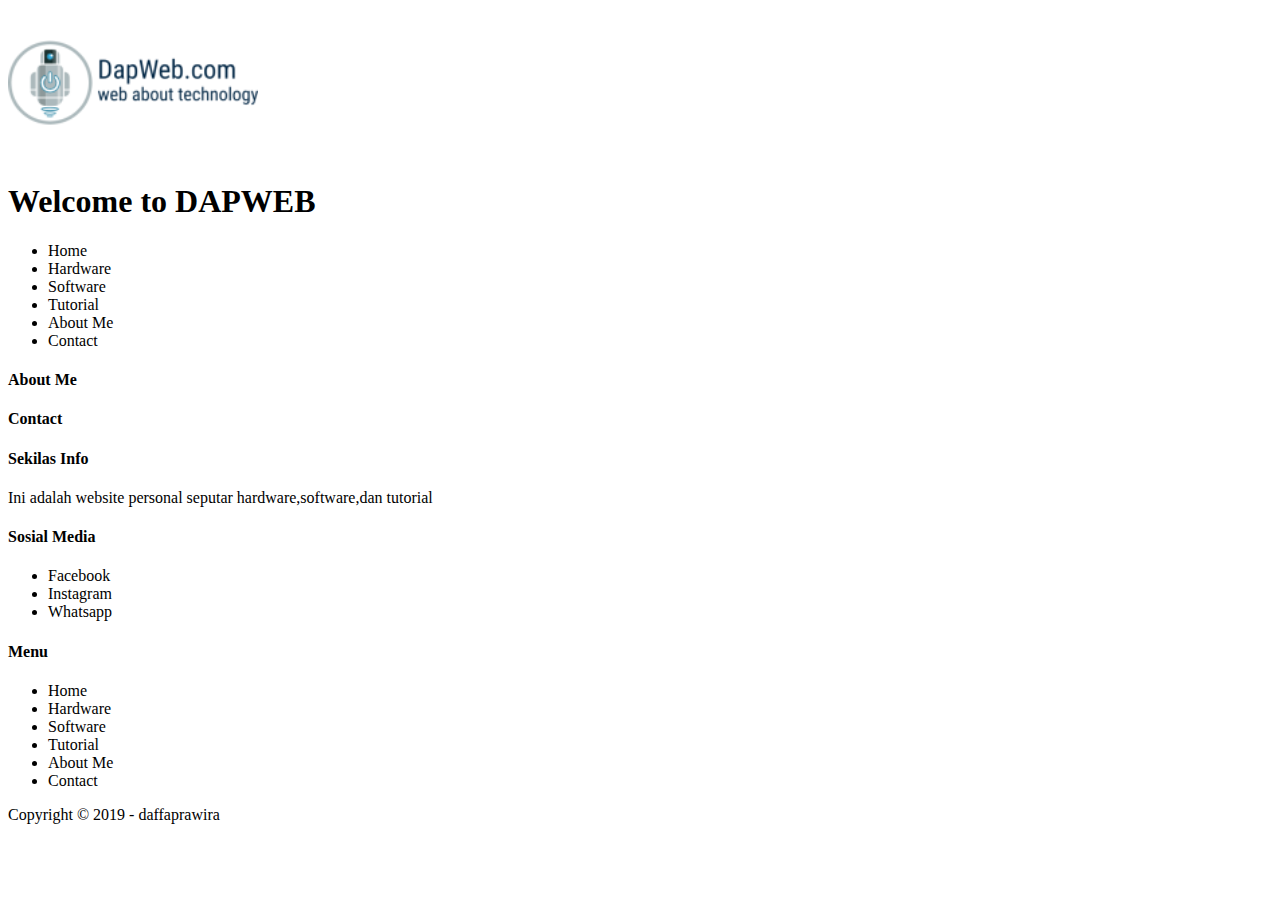
==== index.html @ 00dceb8e "Add files via upload" ====
<!DOCTYPE html>
<html>
    <head>
        <title>DAPWEB-Home</title>
        <meta type="description" content="selamat datang di halaman beranda kami">
    </head>
    <body>
        <!--Image Logo-->
        <a href="index.html">
        <img src="images/DW.png" width="250" height="150">
        </a>
        <!--End Logo-->

        <!--Start SpotLight-->  
        <h1>Welcome to DAPWEB</h1>
        <!--End SpotLight--> 

        <!--Start Menu-->
        <ul>
            <li><a href="home.html" title="Home"></a>Home</li>
            <li><a href="hardware.html" title="Hardware"></a>Hardware</li>
            <li><a href="software.html" title="Software"></a>Software</li>
            <li><a href="tutorial.html" title="Tutorial"></a>Tutorial</li>
            <li><a href="profil.html" title="About Me"></a>About Me</li>
            <li><a href="contact.html" title="Contact"></a>Contact</li>
        </ul>
        <!--End Menu-->

        <!--Start Content-->
        <!--About Me-->
        <h4>About Me</h4>
        <!--Contact-->
        <h4>Contact</h4>
        <!--End Content-->

        <!--Start Footer-->
            <h4>Sekilas Info</h4>
            <p>Ini adalah website personal seputar hardware,software,dan tutorial</p>

            <h4>Sosial Media</h4>
            <ul>
                <li>
                    Facebook
                </li>
                <li>
                    Instagram
                </li>
                <li>
                    Whatsapp
                </li>
            </ul>

            <h4>Menu</h4>
            <ul>
                    <li><a href="home.html" title="Home"></a>Home</li>
                    <li><a href="hardware.html" title="Hardware"></a>Hardware</li>
                    <li><a href="software.html" title="Software"></a>Software</li>
                    <li><a href="tutorial.html" title="Tutorial"></a>Tutorial</li>
                    <li><a href="profil.html" title="About Me"></a>About Me</li>
                    <li><a href="contact.html" title="Contact"></a>Contact</li>
                </ul>
                
            <p>Copyright &copy; 2019 - daffaprawira</p>
        <!--End Footer-->
    </body>
</html>
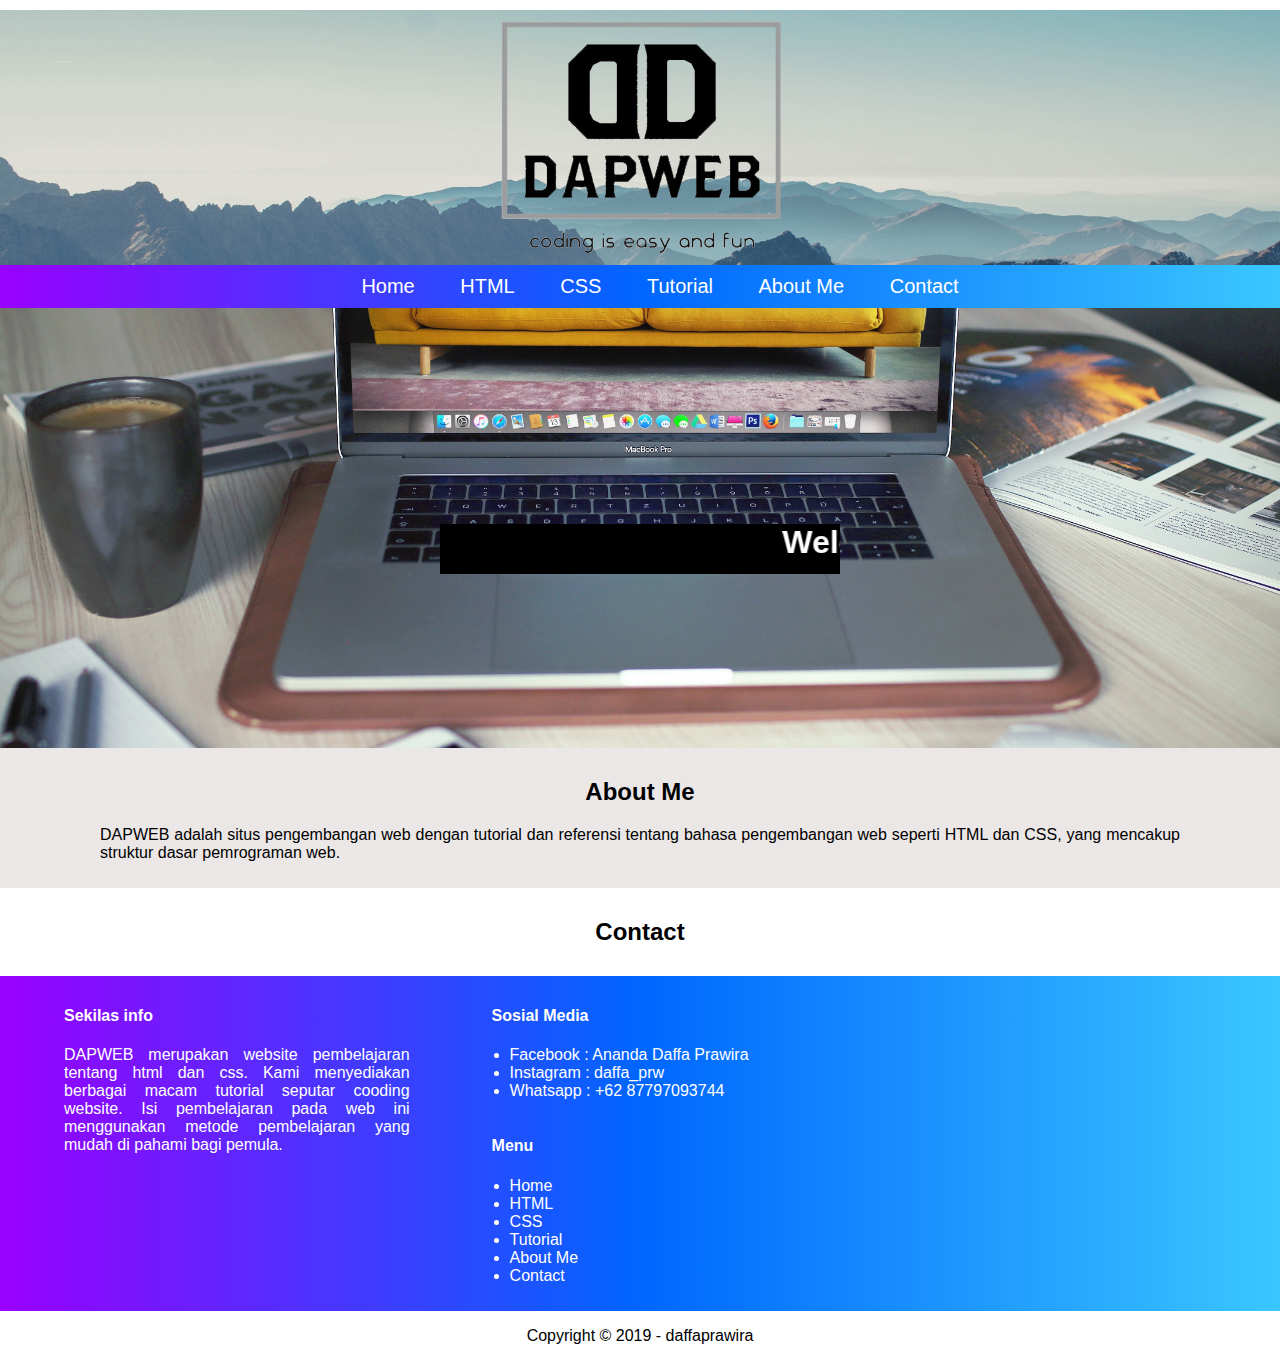
==== commit 46b64ffc: "Add files via upload" ====
--- a/index.html
+++ b/index.html
@@ -2,65 +2,122 @@
 <html>
     <head>
         <title>DAPWEB-Home</title>
-        <meta type="description" content="selamat datang di halaman beranda kami">
+        <meta type="description" content="ini adalah website pembelajaran html dan css sederhana">
+        <link rel="stylesheet" href="css/style.css">
     </head>
     <body>
-        <!--Image Logo-->
-        <a href="index.html">
-        <img src="images/DW.png" width="250" height="150">
-        </a>
-        <!--End Logo-->
+        <!--Start Container-->
+        <div class="container">
+            <!--Start Header-->
+            <div class="header">
 
-        <!--Start SpotLight-->  
-        <h1>Welcome to DAPWEB</h1>
-        <!--End SpotLight--> 
+                <!--Image Logo-->
+                <a href="index.html">
+                    <img src="images/Logo3.png">
+                </a>
+                <!--End Logo-->
 
-        <!--Start Menu-->
-        <ul>
-            <li><a href="home.html" title="Home"></a>Home</li>
-            <li><a href="hardware.html" title="Hardware"></a>Hardware</li>
-            <li><a href="software.html" title="Software"></a>Software</li>
-            <li><a href="tutorial.html" title="Tutorial"></a>Tutorial</li>
-            <li><a href="profil.html" title="About Me"></a>About Me</li>
-            <li><a href="contact.html" title="Contact"></a>Contact</li>
-        </ul>
-        <!--End Menu-->
+                    <!--Start Menu-->
+                    <div class="menu"> 
+                        <ul>
+                            <li><a href="index.html" title="Home">Home</a></li>
+                            <li><a href="html.html" title="HTML">HTML</a></li>
+                            <li><a href="css.html" title="CSS">CSS</a></li>
+                            <li><a href="tutorial.html" title="Tutorial">Tutorial</a></li>
+                            <li><a href="aboutme.html" title="About Me">About Me</a></li>
+                            <li><a href="contact.html" title="Contact">Contact</a></li>
+                        </ul>
+                    </div> 
+                    <!--End Menu-->
+        
+                    <!--Start SpotLight-->
+                    <div class="spotlight">
+                        <h1><marquee width="100%" direction="left" height=" 450px">Welcome to DAPWEB</marquee></h1>
+                    </div>   
+                        <!--End SpotLight-->    
+            </div>
+            <!--End Header-->
 
-        <!--Start Content-->
-        <!--About Me-->
-        <h4>About Me</h4>
-        <!--Contact-->
-        <h4>Contact</h4>
-        <!--End Content-->
+            <!--Start Content-->
+            <div class="content">
+            
+            <!--Start HTML-->
+            <div class="box-1">
+            <h2>About Me</h2>
+            <p>DAPWEB adalah situs pengembangan web dengan tutorial dan referensi tentang bahasa pengembangan web seperti HTML dan CSS,
+                 yang mencakup struktur dasar pemrograman web.
+            </p>
+            </div>
+            <!--End HTML-->
 
-        <!--Start Footer-->
-            <h4>Sekilas Info</h4>
-            <p>Ini adalah website personal seputar hardware,software,dan tutorial</p>
+            <!--Start HTML1-->
+            <div class="box-2">
+            <h2>Contact</h2>
+            <p></p>
+            </div>
+            <!--End HTML1-->
+            
+            </div>
+            <!--End Content-->
 
-            <h4>Sosial Media</h4>
-            <ul>
-                <li>
-                    Facebook
-                </li>
-                <li>
-                    Instagram
-                </li>
-                <li>
-                    Whatsapp
-                </li>
-            </ul>
+            <!--Start Footer-->
+            <div class="footer">
+                <!--Start Container-Box-->
+                <div class="container-box">
 
-            <h4>Menu</h4>
-            <ul>
-                    <li><a href="home.html" title="Home"></a>Home</li>
-                    <li><a href="hardware.html" title="Hardware"></a>Hardware</li>
-                    <li><a href="software.html" title="Software"></a>Software</li>
-                    <li><a href="tutorial.html" title="Tutorial"></a>Tutorial</li>
-                    <li><a href="profil.html" title="About Me"></a>About Me</li>
-                    <li><a href="contact.html" title="Contact"></a>Contact</li>
-                </ul>
-                
-            <p>Copyright &copy; 2019 - daffaprawira</p>
-        <!--End Footer-->
+                    <!--Col-1-->    
+                    <div class="col-1">
+                    <h4>Sekilas info</h4>
+                    <p>DAPWEB merupakan website pembelajaran tentang html dan css. 
+                        Kami menyediakan berbagai macam tutorial seputar cooding website. 
+                        Isi pembelajaran pada web ini menggunakan metode pembelajaran yang mudah di pahami bagi pemula.
+                    </p>
+                    </div>
+                    <!--End Col-1-->
+
+                    <!--Col-2-->
+                    <div class="col-2">
+                    <h4>Sosial Media</h4>
+                    <ul>
+                        <li>
+                            Facebook : Ananda Daffa Prawira
+                        </li>
+                        <li>
+                            Instagram : daffa_prw
+                        </li>
+                        <li>
+                            Whatsapp : +62 87797093744
+                        </li>
+                    </ul>
+                    </div>
+                    <!--End Col-2-->
+
+                    <!--Col-3-->
+                    <div class="col-3" >
+                        <h4>Menu</h4>
+                        <ul>
+                            <li><a href="index.html" title="Home">Home</a></li>
+                            <li><a href="html.html" title="HTML">HTML</a></li>
+                            <li><a href="css.html" title="CSS">CSS</a></li>
+                            <li><a href="tutorial.html" title="Tutorial">Tutorial</a></li>
+                            <li><a href="aboutme.html" title="About Me">About Me</a></li>
+                            <li><a href="contact.html" title="Contact">Contact</a></li>
+                        </ul>
+                    </div>
+                    <!--End Col-3-->
+
+                    </div>
+                    <!--End Container-Box-->
+
+                </div>
+                <!--End Footer-->
+
+                    <!--Start Copyright-->
+                    <div class="copyright">
+                    <p>Copyright &copy; 2019 - daffaprawira</p>
+                    </div>
+                    <!--End Copyright-->
+        </div>
+        <!--End Container-->
     </body>
 </html>
--- a/css/style.css
+++ b/css/style.css
@@ -0,0 +1,172 @@
+body {
+    background-color:white;
+    margin: auto;
+    font-family: 'Segoe UI', Tahoma, Geneva, Verdana, sans-serif;
+    text-align: justify;
+}
+a:link {
+    color: white;
+    text-decoration: none;
+}
+
+/*Start Header*/
+.container {
+    width: 100%;
+    overflow: auto;
+    margin: 10px auto;
+}
+
+.container-box {
+    width: 90%;
+    overflow: auto;
+    margin: 10px auto;
+    color: white;
+    text-decoration: none;
+}
+
+.header {
+    text-align: center;
+    background-image: url("../images/michal.jpg");
+    background-position: center;
+    background-repeat: no-repeat;
+    background-size: cover;
+    position: relative;
+}
+
+
+.menu ul {
+    font-size: 20px;
+    background: linear-gradient(to right, rgb(153, 0, 255) , rgb(0, 102, 255), rgb(58, 199, 255)); /* Standard syntax */
+	background: -webkit-linear-gradient(left, rgb(153, 0, 255) , rgb(0, 102, 255), rgb(58, 199, 255)); /* For Safari 5.1 to 6.0 */
+	background: -o-linear-gradient(right,  rgb(153, 0, 255) , rgb(0, 102, 255), rgb(58, 199, 255)); /* For Opera 11.1 to 12.0 */
+	background: -moz-linear-gradient(right,  rgb(153, 0, 255) , rgb(0, 102, 255), rgb(58, 199, 255)); /* For Firefox 3.6 to 15 */
+    margin: auto;
+    padding: 10px 0px 10px 0px;
+    overflow: auto;
+}
+
+.menu li {
+    display: initial;
+    margin-left: 40px;
+}
+
+.menu li a {
+    color: white;
+    text-decoration: none;
+}
+
+.menu li a:hover {
+    color: white;
+    background-color: rgb(47, 0, 255);
+    margin: auto;
+    padding: 10px 0px 10px 0px;
+
+}
+/*End Header*/
+
+/*
+-------------
+Start Content
+-------------
+*/
+/*Start Spotlight*/
+.spotlight {
+    background-image: url("../images/home.jpg");
+    background-position: center;
+    background-repeat: no-repeat;
+    background-size: cover;
+    position: relative;
+    height: 400px;
+    padding: 20px 0;
+    background-attachment: fixed;
+}
+
+.spotlight h1 {
+    background: black;
+    width: 400px;
+    height: 50px;
+    text-align: center;
+    position: absolute;
+    top: 50%;
+    left: 50%;
+    transform: translate(-50%, -50%);
+    color: white;
+}
+/*End Spotlight*/
+
+/*Start Box1*/
+.box-1 {
+    overflow: auto;
+    background-color: rgb(236, 231, 231);
+    padding: 10px 100px 10px 100px;
+    text-align: justify;
+}
+.box-1 h2 {
+    text-align: center;
+}
+
+/*End Box1*/
+
+/*Start Box2*/
+.box-2 {
+    overflow: auto;
+    background-color: white;
+    padding: 10px 100px 10px 100px;
+    text-align: center;
+}
+
+.box-2 h2 {
+    text-align: center;
+}
+/*End Box2*/
+
+/*Start Box3*/
+.box-3 {
+    overflow: auto;
+    background-color: rgb(236, 231, 231);
+    padding: 10px 100px 10px 100px;
+    text-align: justify;
+}
+.box-3 h2 {
+    text-align: center;
+}
+/*End Box3*/
+
+/*
+------------
+Start Footer
+------------
+*/
+
+.footer {
+    overflow: auto;
+    background: linear-gradient(to right, rgb(153, 0, 255) , rgb(0, 102, 255), rgb(58, 199, 255)); /* Standard syntax */
+	background: -webkit-linear-gradient(left, rgb(153, 0, 255) , rgb(0, 102, 255), rgb(58, 199, 255)); /* For Safari 5.1 to 6.0 */
+	background: -o-linear-gradient(right,  rgb(153, 0, 255) , rgb(0, 102, 255), rgb(58, 199, 255)); /* For Opera 11.1 to 12.0 */
+	background: -moz-linear-gradient(right,  rgb(153, 0, 255) , rgb(0, 102, 255), rgb(58, 199, 255)); /* For Firefox 3.6 to 15 */
+    color: white;
+}
+
+.copyright {
+    color: black;
+    overflow: auto;
+    background: white;
+    text-align: center;
+}
+
+.col-1, .col-2, .col-3 {
+    float: left;
+    width: 30%;
+}
+.col-2 h4, .col-3 h4 {
+    padding-left: 22px;
+}
+
+.col-2, .col-3 {
+    padding-left: 60px;
+}
+/*
+------------
+End Footer
+------------
+*/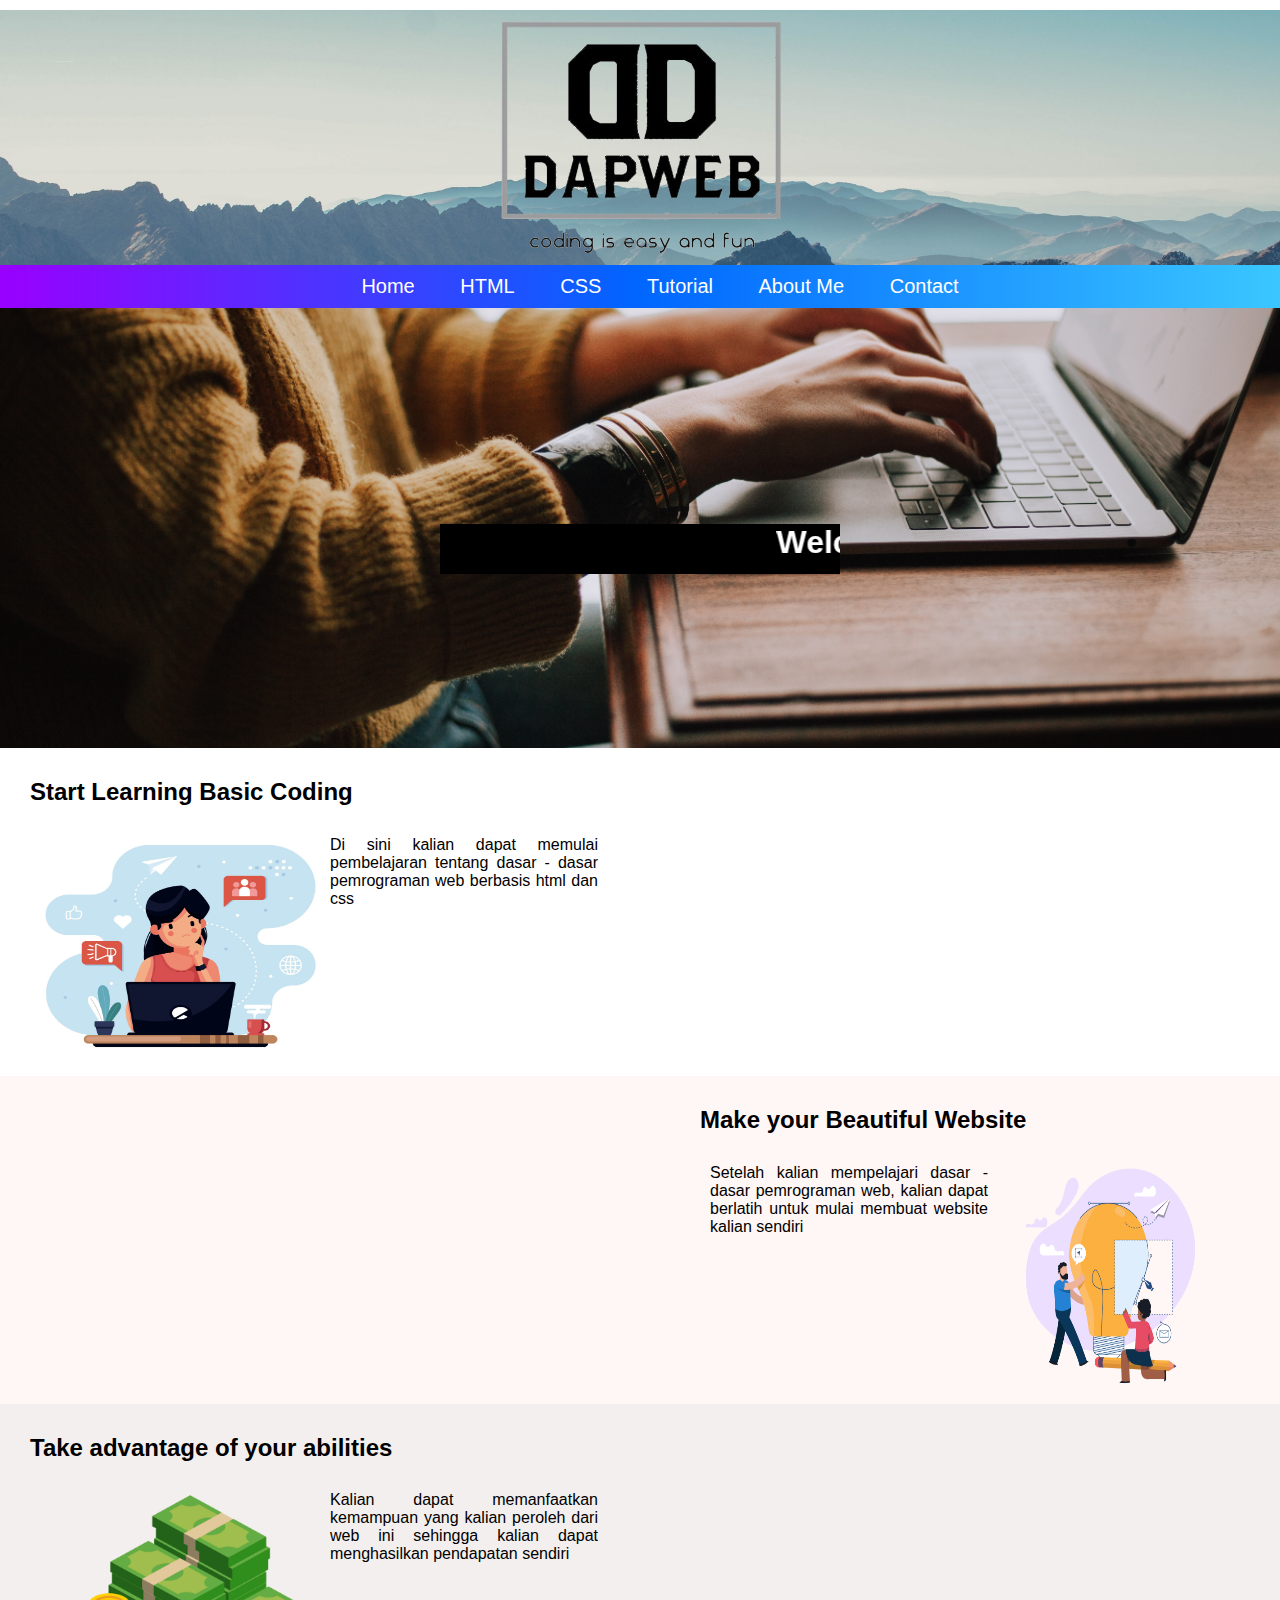
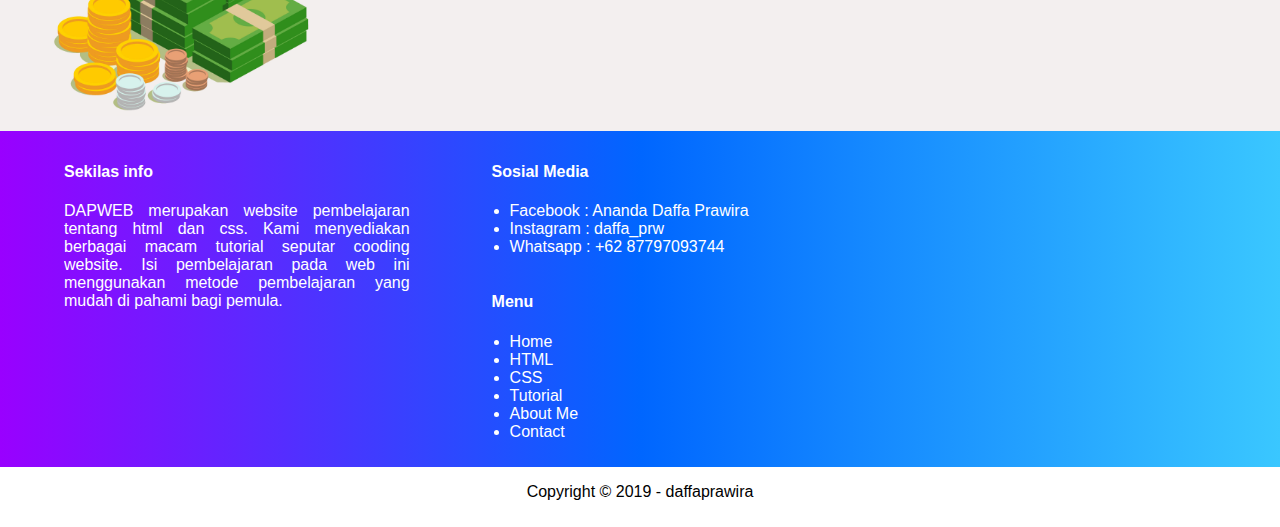
==== commit 43370e5b: "Add files via upload" ====
--- a/index.html
+++ b/index.html
@@ -40,22 +40,37 @@
 
             <!--Start Content-->
             <div class="content">
-            
-            <!--Start HTML-->
-            <div class="box-1">
-            <h2>About Me</h2>
-            <p>DAPWEB adalah situs pengembangan web dengan tutorial dan referensi tentang bahasa pengembangan web seperti HTML dan CSS,
-                 yang mencakup struktur dasar pemrograman web.
-            </p>
-            </div>
-            <!--End HTML-->
+             
+                <!--Start Box-1-->
+                <div class="box-1">
+                    <h2>Start Learning Basic Coding</h2>
+                <div class="clear-1">        
+                <img src="images/creative.jpg" height="225px" width="280px" style="float: left; margin:0px 10px 5px 0px;">
+                Di sini kalian dapat memulai pembelajaran tentang dasar - dasar pemrograman web berbasis html dan css
+                </div>
+                </div>
+                 <!--End Box-1-->
 
-            <!--Start HTML1-->
-            <div class="box-2">
-            <h2>Contact</h2>
-            <p></p>
-            </div>
-            <!--End HTML1-->
+                 <!--Start Box-2-->
+                    <div class="box-2">
+                        <h2>Make your Beautiful Website</h2>
+                    <div class="clear-2">        
+                    <img src="images/creat.jpg" height="225px" width="225px" style="float: right; margin:0px 0px 5px 10px;">
+                    Setelah kalian mempelajari dasar - dasar pemrograman web, 
+                    kalian dapat berlatih untuk mulai membuat website kalian sendiri
+                    </div>
+                    </div>
+                     <!--End Box-2-->
+
+                <!--Start Box-3-->
+                <div class="box-3">
+                        <h2>Take advantage of your abilities</h2>
+                    <div class="clear-3">        
+                    <img src="images/money.jpg" height="225px" width="280px" style="float: left; margin:0px 10px 5px 0px;">
+                    Kalian dapat memanfaatkan kemampuan yang kalian peroleh dari web ini sehingga kalian dapat menghasilkan pendapatan sendiri
+                    </div>
+                    </div>
+                     <!--End Box-3-->
             
             </div>
             <!--End Content-->
--- a/css/style.css
+++ b/css/style.css
@@ -71,7 +71,7 @@
 */
 /*Start Spotlight*/
 .spotlight {
-    background-image: url("../images/home.jpg");
+    background-image: url("../images/netik.jpg");
     background-position: center;
     background-repeat: no-repeat;
     background-size: cover;
@@ -97,38 +97,51 @@
 /*Start Box1*/
 .box-1 {
     overflow: auto;
-    background-color: rgb(236, 231, 231);
-    padding: 10px 100px 10px 100px;
+    background-color: white;
+    padding: 10px 10px 10px 30px;
     text-align: justify;
 }
-.box-1 h2 {
-    text-align: center;
+
+.clear-1 {
+    text-align:justify;
+    width:45%;
+    background-color:white;
+    border:0px ;
+    padding:10px;
 }
-
 /*End Box1*/
 
 /*Start Box2*/
 .box-2 {
     overflow: auto;
-    background-color: white;
-    padding: 10px 100px 10px 100px;
-    text-align: center;
+    background-color: rgb(255, 246, 246);
+    padding: 10px 10px 10px 700px;
+    text-align: justify;
 }
 
-.box-2 h2 {
-    text-align: center;
+.clear-2 {
+    text-align:justify;
+    width:90%;
+    background-color:rgb(255, 246, 246);
+    border:0px ;
+    padding:10px;
 }
 /*End Box2*/
 
 /*Start Box3*/
 .box-3 {
     overflow: auto;
-    background-color: rgb(236, 231, 231);
-    padding: 10px 100px 10px 100px;
+    background-color: rgb(243, 239, 239);
+    padding: 10px 10px 10px 30px;
     text-align: justify;
 }
-.box-3 h2 {
-    text-align: center;
+
+.clear-3 {
+    text-align:justify;
+    width:45%;
+    background-color:rgb(243, 239, 239);
+    border:0px ;
+    padding:10px;
 }
 /*End Box3*/
 
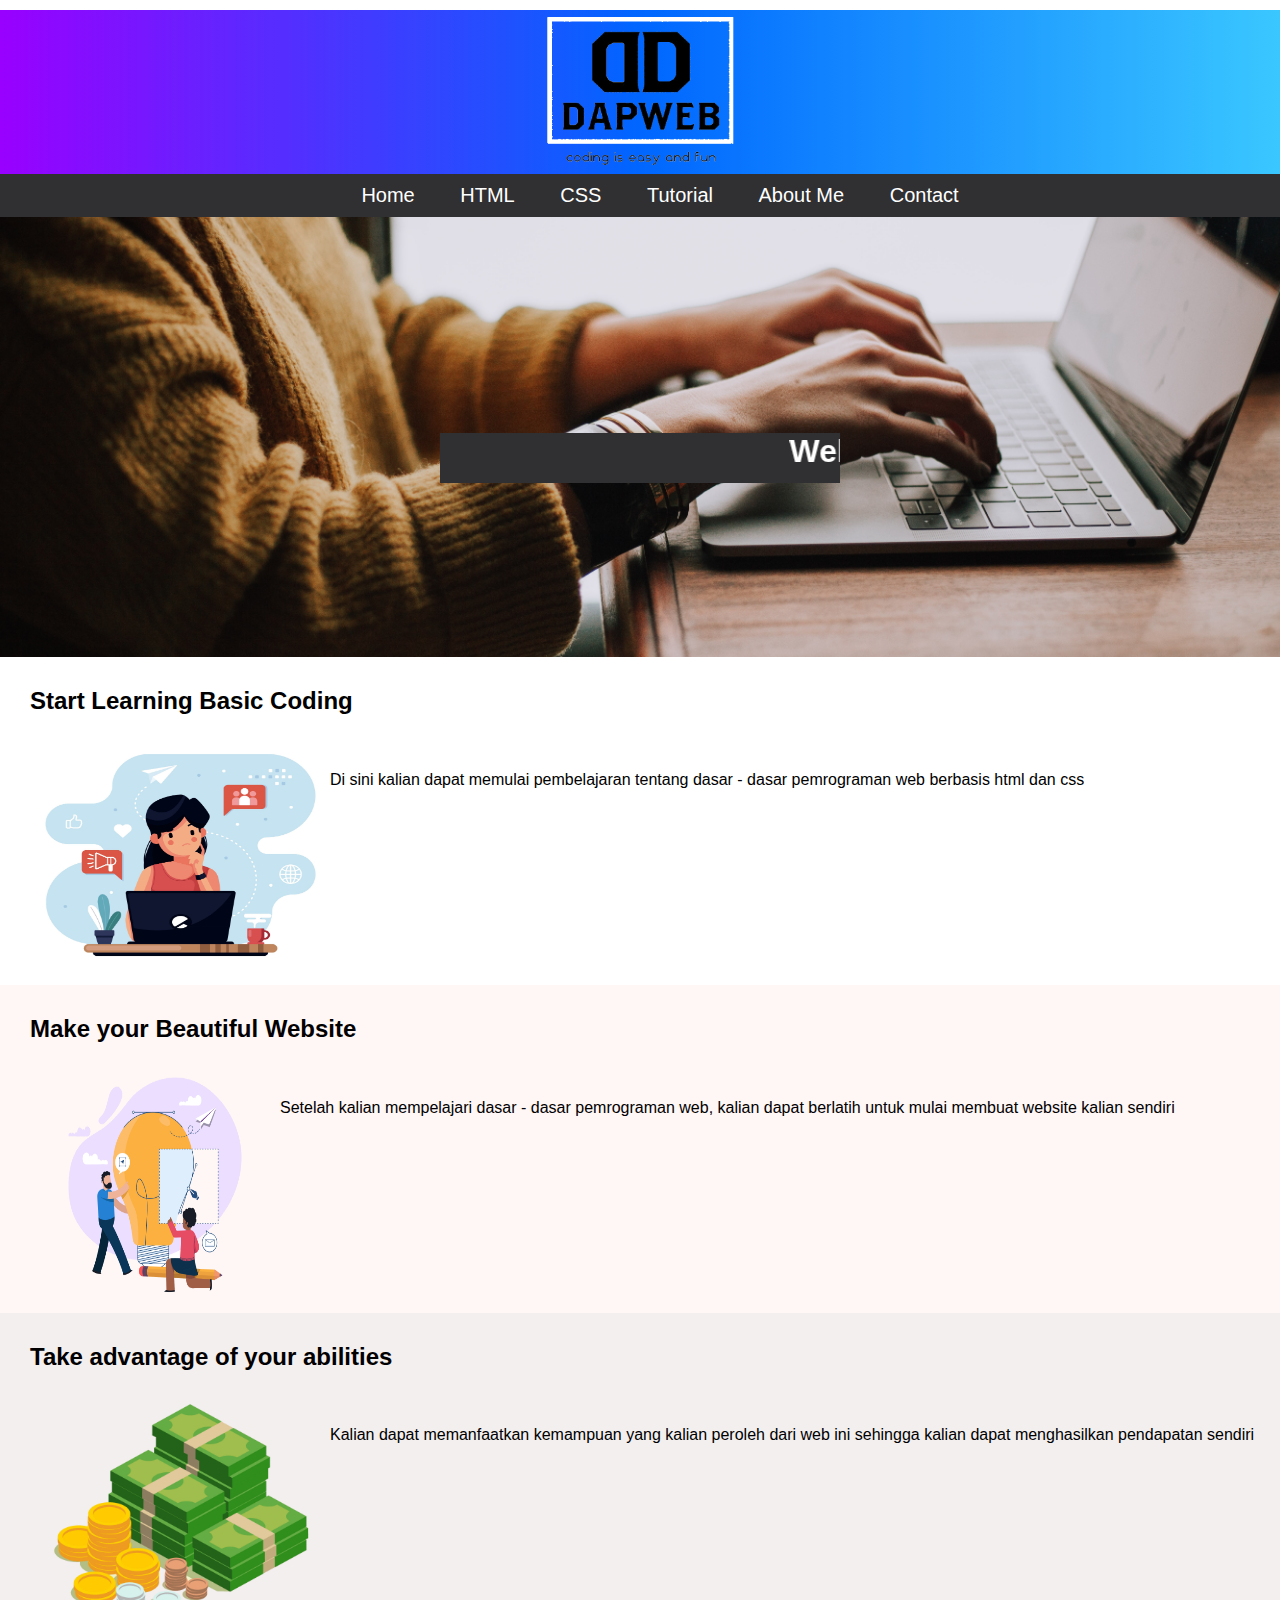
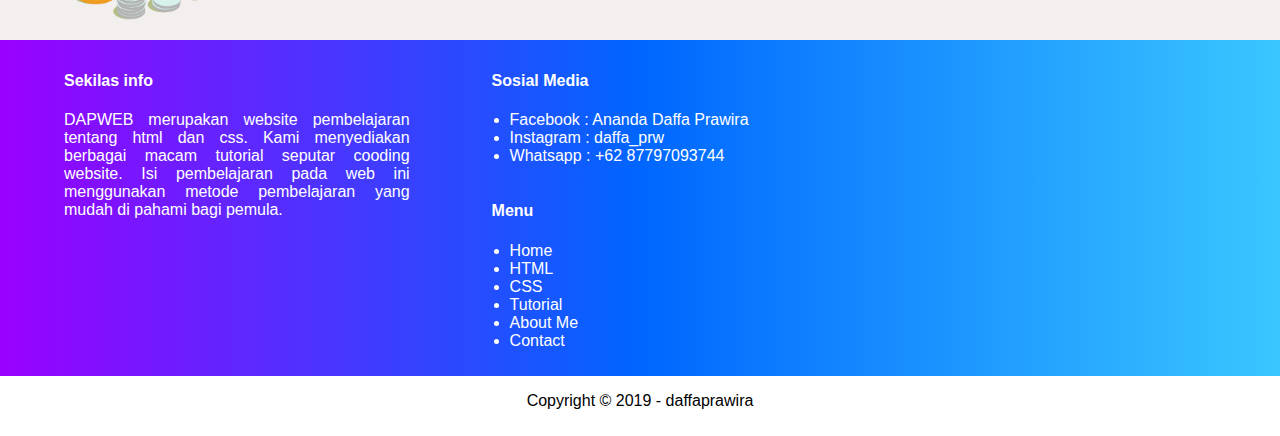
==== commit e46e6c7c: "Add files via upload" ====
--- a/index.html
+++ b/index.html
@@ -4,6 +4,7 @@
         <title>DAPWEB-Home</title>
         <meta type="description" content="ini adalah website pembelajaran html dan css sederhana">
         <link rel="stylesheet" href="css/style.css">
+        <link rel="icon" href="images/DP.png" type="image/x-icon">
     </head>
     <body>
         <!--Start Container-->
@@ -13,7 +14,7 @@
 
                 <!--Image Logo-->
                 <a href="index.html">
-                    <img src="images/Logo3.png">
+                    <img src="images/Logo3.png" height="160px" width="200px">
                 </a>
                 <!--End Logo-->
 
@@ -46,8 +47,8 @@
                     <h2>Start Learning Basic Coding</h2>
                 <div class="clear-1">        
                 <img src="images/creative.jpg" height="225px" width="280px" style="float: left; margin:0px 10px 5px 0px;">
-                Di sini kalian dapat memulai pembelajaran tentang dasar - dasar pemrograman web berbasis html dan css
                 </div>
+                <p>Di sini kalian dapat memulai pembelajaran tentang dasar - dasar pemrograman web berbasis html dan css</p>
                 </div>
                  <!--End Box-1-->
 
@@ -55,10 +56,10 @@
                     <div class="box-2">
                         <h2>Make your Beautiful Website</h2>
                     <div class="clear-2">        
-                    <img src="images/creat.jpg" height="225px" width="225px" style="float: right; margin:0px 0px 5px 10px;">
-                    Setelah kalian mempelajari dasar - dasar pemrograman web, 
-                    kalian dapat berlatih untuk mulai membuat website kalian sendiri
+                    <img src="images/creat.jpg" height="225px" width="230px" style="float: left; margin:0px 10px 5px 0px;">
                     </div>
+                    <p>Setelah kalian mempelajari dasar - dasar pemrograman web, 
+                        kalian dapat berlatih untuk mulai membuat website kalian sendiri</p>
                     </div>
                      <!--End Box-2-->
 
@@ -67,8 +68,8 @@
                         <h2>Take advantage of your abilities</h2>
                     <div class="clear-3">        
                     <img src="images/money.jpg" height="225px" width="280px" style="float: left; margin:0px 10px 5px 0px;">
-                    Kalian dapat memanfaatkan kemampuan yang kalian peroleh dari web ini sehingga kalian dapat menghasilkan pendapatan sendiri
                     </div>
+                    <p>Kalian dapat memanfaatkan kemampuan yang kalian peroleh dari web ini sehingga kalian dapat menghasilkan pendapatan sendiri</p>
                     </div>
                      <!--End Box-3-->
             
@@ -134,5 +135,24 @@
                     <!--End Copyright-->
         </div>
         <!--End Container-->
+        
+        <!-- WhatsHelp.io widget -->
+<script type="text/javascript">
+    (function () {
+        var options = {
+            whatsapp: "+62 87797093744", // WhatsApp number
+            email: "daffaprawira21@whatshelp.io", // Email
+            call_to_action: "Message us", // Call to action
+            button_color: "#000000", // Color of button
+            position: "right", // Position may be 'right' or 'left'
+            order: "email,whatsapp", // Order of buttons
+        };
+        var proto = document.location.protocol, host = "getbutton.io", url = proto + "//static." + host;
+        var s = document.createElement('script'); s.type = 'text/javascript'; s.async = true; s.src = url + '/widget-send-button/js/init.js';
+        s.onload = function () { WhWidgetSendButton.init(host, proto, options); };
+        var x = document.getElementsByTagName('script')[0]; x.parentNode.insertBefore(s, x);
+    })();
+</script>
+<!-- /WhatsHelp.io widget -->
     </body>
 </html>
--- a/css/style.css
+++ b/css/style.css
@@ -26,7 +26,10 @@
 
 .header {
     text-align: center;
-    background-image: url("../images/michal.jpg");
+    background: linear-gradient(to right, rgb(153, 0, 255) , rgb(0, 102, 255), rgb(58, 199, 255)); /* Standard syntax */
+	background: -webkit-linear-gradient(left, rgb(153, 0, 255) , rgb(0, 102, 255), rgb(58, 199, 255)); /* For Safari 5.1 to 6.0 */
+	background: -o-linear-gradient(right,  rgb(153, 0, 255) , rgb(0, 102, 255), rgb(58, 199, 255)); /* For Opera 11.1 to 12.0 */
+	background: -moz-linear-gradient(right,  rgb(153, 0, 255) , rgb(0, 102, 255), rgb(58, 199, 255)); /* For Firefox 3.6 to 15 */
     background-position: center;
     background-repeat: no-repeat;
     background-size: cover;
@@ -36,10 +39,7 @@
 
 .menu ul {
     font-size: 20px;
-    background: linear-gradient(to right, rgb(153, 0, 255) , rgb(0, 102, 255), rgb(58, 199, 255)); /* Standard syntax */
-	background: -webkit-linear-gradient(left, rgb(153, 0, 255) , rgb(0, 102, 255), rgb(58, 199, 255)); /* For Safari 5.1 to 6.0 */
-	background: -o-linear-gradient(right,  rgb(153, 0, 255) , rgb(0, 102, 255), rgb(58, 199, 255)); /* For Opera 11.1 to 12.0 */
-	background: -moz-linear-gradient(right,  rgb(153, 0, 255) , rgb(0, 102, 255), rgb(58, 199, 255)); /* For Firefox 3.6 to 15 */
+    background: rgb(48, 47, 49);
     margin: auto;
     padding: 10px 0px 10px 0px;
     overflow: auto;
@@ -82,7 +82,7 @@
 }
 
 .spotlight h1 {
-    background: black;
+    background: rgb(48, 47, 49);
     width: 400px;
     height: 50px;
     text-align: center;
@@ -104,7 +104,7 @@
 
 .clear-1 {
     text-align:justify;
-    width:45%;
+    width:42%;
     background-color:white;
     border:0px ;
     padding:10px;
@@ -115,13 +115,13 @@
 .box-2 {
     overflow: auto;
     background-color: rgb(255, 246, 246);
-    padding: 10px 10px 10px 700px;
+    padding: 10px 10px 10px 30px;
     text-align: justify;
 }
 
 .clear-2 {
     text-align:justify;
-    width:90%;
+    width:42%;
     background-color:rgb(255, 246, 246);
     border:0px ;
     padding:10px;
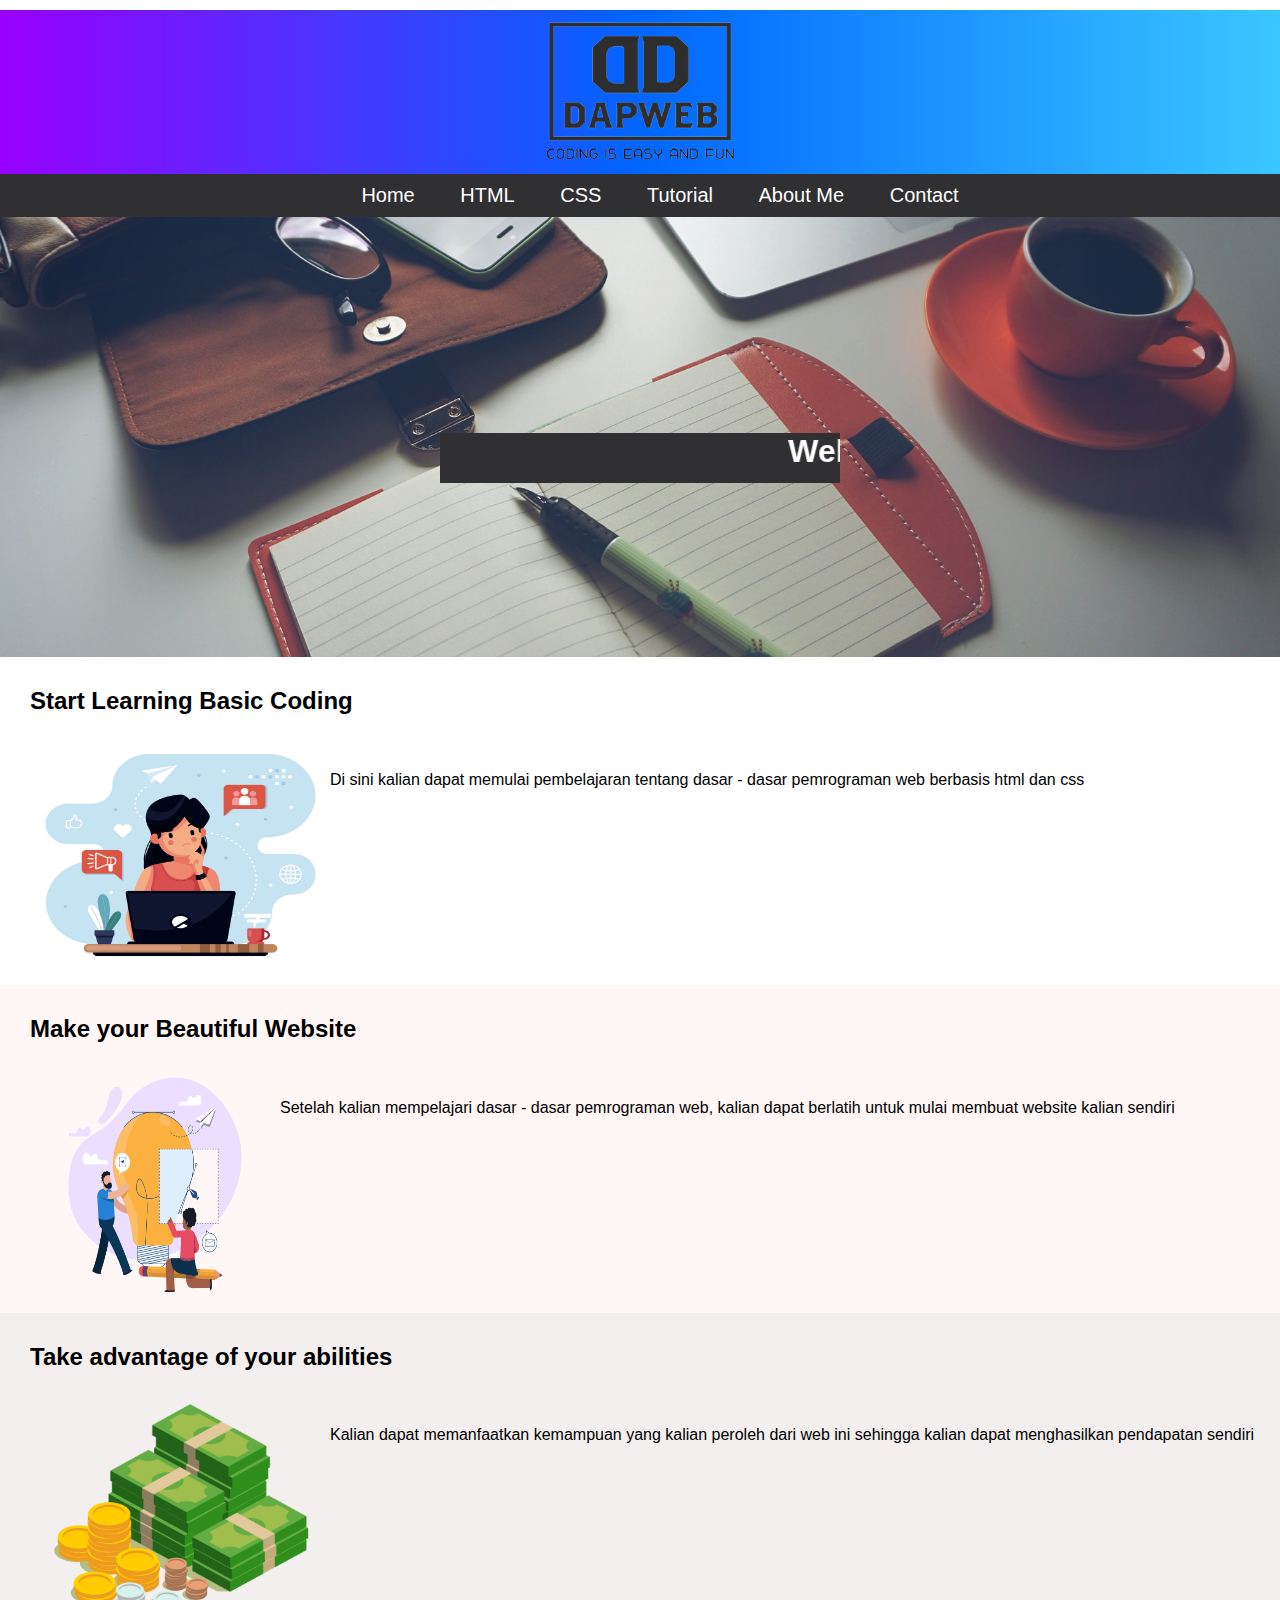
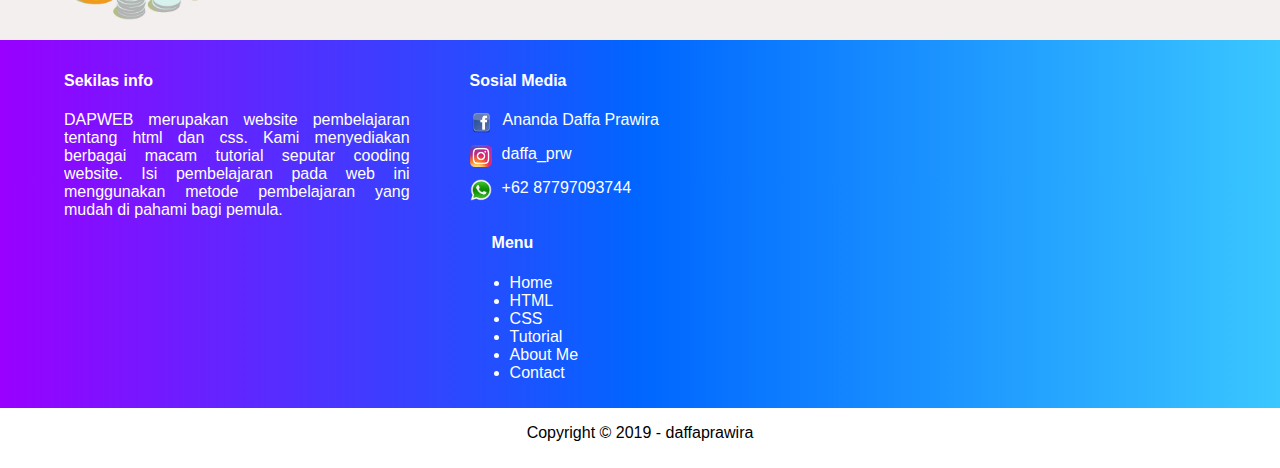
==== commit 0ed86de0: "Add files via upload" ====
--- a/index.html
+++ b/index.html
@@ -4,17 +4,18 @@
         <title>DAPWEB-Home</title>
         <meta type="description" content="ini adalah website pembelajaran html dan css sederhana">
         <link rel="stylesheet" href="css/style.css">
-        <link rel="icon" href="images/DP.png" type="image/x-icon">
+        <link rel="icon" href="images/Logo1.png" type="image/x-icon">
     </head>
     <body>
         <!--Start Container-->
         <div class="container">
+            
             <!--Start Header-->
             <div class="header">
 
                 <!--Image Logo-->
                 <a href="index.html">
-                    <img src="images/Logo3.png" height="160px" width="200px">
+                    <img src="images/dapweb.png" height="160px" width="200px">
                 </a>
                 <!--End Logo-->
 
@@ -93,18 +94,16 @@
 
                     <!--Col-2-->
                     <div class="col-2">
-                    <h4>Sosial Media</h4>
-                    <ul>
-                        <li>
-                            Facebook : Ananda Daffa Prawira
-                        </li>
-                        <li>
-                            Instagram : daffa_prw
-                        </li>
-                        <li>
-                            Whatsapp : +62 87797093744
-                        </li>
-                    </ul>
+                        <h4 style="padding-left: 0px">Sosial Media</h4>
+                        <p>
+                            <img src="images/fb.png" height="23px" width="23px" style="float: left; margin:0px 10px 5px 0px;">Ananda Daffa Prawira
+                        </p>
+                        <p>
+                            <img src="images/ig.png" height="22px" width="22px" style="float: left; margin:0px 10px 5px 0px;">daffa_prw
+                        </p>
+                        <p>
+                            <img src="images/wa.png" height="22px" width="22px" style="float: left; margin:0px 10px 5px 0px;">+62 87797093744
+                        </p>
                     </div>
                     <!--End Col-2-->
 
@@ -135,7 +134,7 @@
                     <!--End Copyright-->
         </div>
         <!--End Container-->
-        
+
         <!-- WhatsHelp.io widget -->
 <script type="text/javascript">
     (function () {
@@ -154,5 +153,6 @@
     })();
 </script>
 <!-- /WhatsHelp.io widget -->
+
     </body>
 </html>
--- a/css/style.css
+++ b/css/style.css
@@ -36,11 +36,12 @@
     position: relative;
 }
 
-
+/*rgb(48, 47, 49)*/
 .menu ul {
-    font-size: 20px;
     background: rgb(48, 47, 49);
     margin: auto;
+    font-size: 20px;
+    list-style: none;
     padding: 10px 0px 10px 0px;
     overflow: auto;
 }
@@ -71,7 +72,7 @@
 */
 /*Start Spotlight*/
 .spotlight {
-    background-image: url("../images/netik.jpg");
+    background-image: url("../images/laptop.jpg");
     background-position: center;
     background-repeat: no-repeat;
     background-size: cover;
@@ -153,7 +154,7 @@
 
 .footer {
     overflow: auto;
-    background: linear-gradient(to right, rgb(153, 0, 255) , rgb(0, 102, 255), rgb(58, 199, 255)); /* Standard syntax */
+    background: linear-gradient(to right, rgb(153, 0, 255) , rgb(41, 72, 119), rgb(58, 199, 255)); /* Standard syntax */
 	background: -webkit-linear-gradient(left, rgb(153, 0, 255) , rgb(0, 102, 255), rgb(58, 199, 255)); /* For Safari 5.1 to 6.0 */
 	background: -o-linear-gradient(right,  rgb(153, 0, 255) , rgb(0, 102, 255), rgb(58, 199, 255)); /* For Opera 11.1 to 12.0 */
 	background: -moz-linear-gradient(right,  rgb(153, 0, 255) , rgb(0, 102, 255), rgb(58, 199, 255)); /* For Firefox 3.6 to 15 */
@@ -182,4 +183,10 @@
 ------------
 End Footer
 ------------
+*/
+
+/*
+-----------------
+Responsive Layout
+-----------------
 */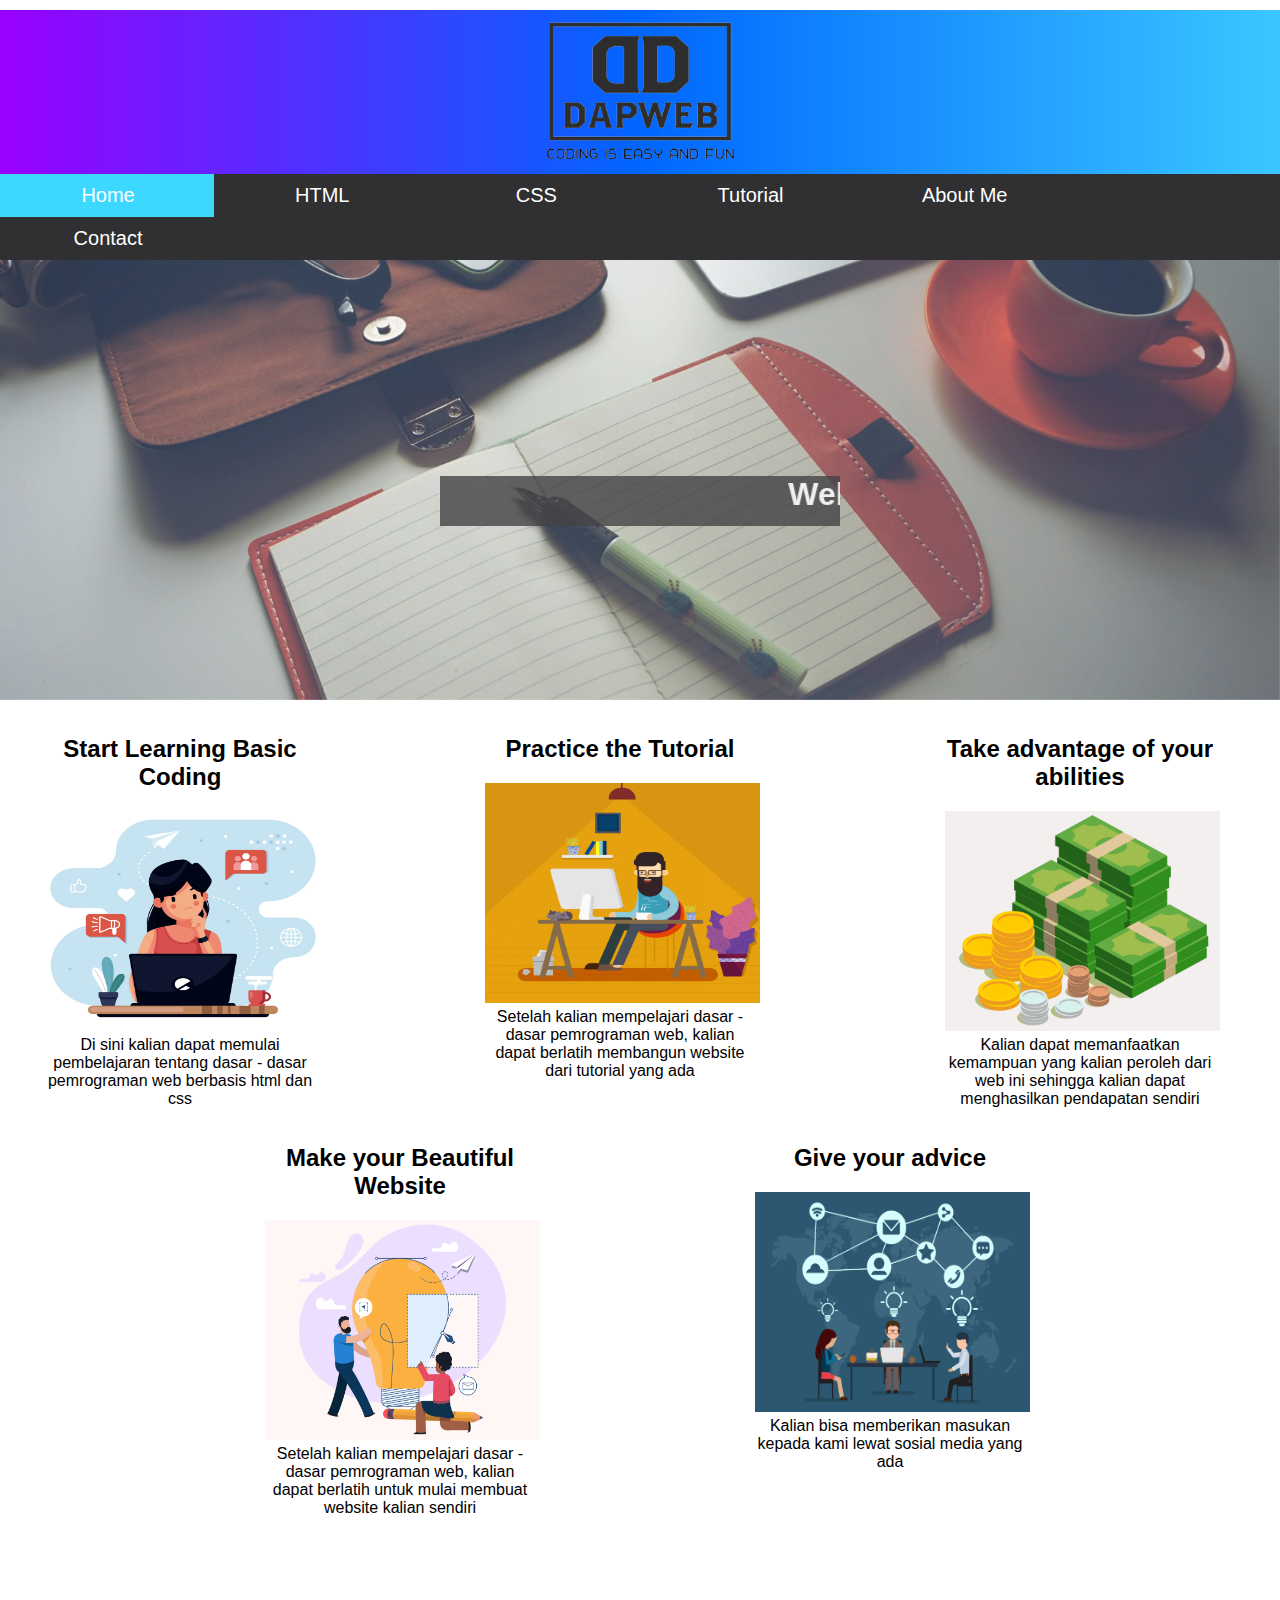
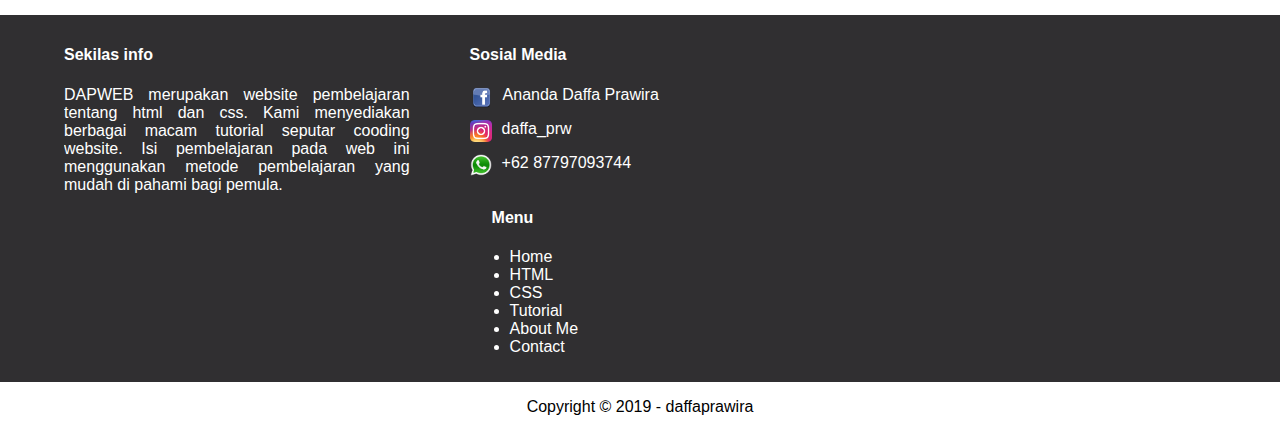
==== commit 4d378b33: "Add files via upload" ====
--- a/index.html
+++ b/index.html
@@ -3,6 +3,8 @@
     <head>
         <title>DAPWEB-Home</title>
         <meta type="description" content="ini adalah website pembelajaran html dan css sederhana">
+        <meta name="viewport" content="width=device-width, initial-scale=1">
+<link rel="stylesheet" href="https://cdnjs.cloudflare.com/ajax/libs/font-awesome/4.7.0/css/font-awesome.min.css">
         <link rel="stylesheet" href="css/style.css">
         <link rel="icon" href="images/Logo1.png" type="image/x-icon">
     </head>
@@ -12,33 +14,32 @@
             
             <!--Start Header-->
             <div class="header">
+            <!--Image Logo-->
+            <a href="index.html">
+                <img src="images/dapweb.png" height="160px" width="200px">
+            </a>
+            <!--End Logo-->
 
-                <!--Image Logo-->
-                <a href="index.html">
-                    <img src="images/dapweb.png" height="160px" width="200px">
-                </a>
-                <!--End Logo-->
-
-                    <!--Start Menu-->
-                    <div class="menu"> 
-                        <ul>
-                            <li><a href="index.html" title="Home">Home</a></li>
-                            <li><a href="html.html" title="HTML">HTML</a></li>
-                            <li><a href="css.html" title="CSS">CSS</a></li>
-                            <li><a href="tutorial.html" title="Tutorial">Tutorial</a></li>
-                            <li><a href="aboutme.html" title="About Me">About Me</a></li>
-                            <li><a href="contact.html" title="Contact">Contact</a></li>
-                        </ul>
-                    </div> 
-                    <!--End Menu-->
-        
-                    <!--Start SpotLight-->
-                    <div class="spotlight">
-                        <h1><marquee width="100%" direction="left" height=" 450px">Welcome to DAPWEB</marquee></h1>
-                    </div>   
-                        <!--End SpotLight-->    
+                <!--Start Menu-->
+                <div class="menu"> 
+                    <ul>
+                        <li><a class="active" href="index.html" title="Home">Home</a></li>
+                        <li><a href="html.html" title="HTML">HTML</a></li>
+                        <li><a href="css.html" title="CSS">CSS</a></li>
+                        <li><a href="tutorial.html" title="Tutorial">Tutorial</a></li>
+                        <li><a href="aboutme.html" title="About Me">About Me</a></li>
+                        <li><a href="contact.html" title="Contact">Contact</a></li>
+                    </ul>
+                </div> 
+                <!--End Menu-->     
             </div>
             <!--End Header-->
+
+            <!--Start SpotLight-->
+            <div class="spotlight">
+                    <h1><marquee width="100%" direction="left" height=" 450px">Welcome to DAPWEB</marquee></h1>
+            </div> 
+             <!--End SpotLight-->
 
             <!--Start Content-->
             <div class="content">
@@ -47,7 +48,7 @@
                 <div class="box-1">
                     <h2>Start Learning Basic Coding</h2>
                 <div class="clear-1">        
-                <img src="images/creative.jpg" height="225px" width="280px" style="float: left; margin:0px 10px 5px 0px;">
+                <img src="images/creative.jpg" height="220px" width="275px" style="float: left; margin:0px 10px 5px 0px;">
                 </div>
                 <p>Di sini kalian dapat memulai pembelajaran tentang dasar - dasar pemrograman web berbasis html dan css</p>
                 </div>
@@ -55,12 +56,12 @@
 
                  <!--Start Box-2-->
                     <div class="box-2">
-                        <h2>Make your Beautiful Website</h2>
+                        <h2>Practice the Tutorial</h2>
                     <div class="clear-2">        
-                    <img src="images/creat.jpg" height="225px" width="230px" style="float: left; margin:0px 10px 5px 0px;">
+                    <img src="images/Man.jpg" height="220px" width="275px" style="float: left; margin:0px 10px 5px 0px;">
                     </div>
                     <p>Setelah kalian mempelajari dasar - dasar pemrograman web, 
-                        kalian dapat berlatih untuk mulai membuat website kalian sendiri</p>
+                        kalian dapat berlatih membangun website dari tutorial yang ada</p>
                     </div>
                      <!--End Box-2-->
 
@@ -68,11 +69,32 @@
                 <div class="box-3">
                         <h2>Take advantage of your abilities</h2>
                     <div class="clear-3">        
-                    <img src="images/money.jpg" height="225px" width="280px" style="float: left; margin:0px 10px 5px 0px;">
+                    <img src="images/money.jpg" height="220px" width="275px" style="float: left; margin:0px 10px 5px 0px;">
                     </div>
                     <p>Kalian dapat memanfaatkan kemampuan yang kalian peroleh dari web ini sehingga kalian dapat menghasilkan pendapatan sendiri</p>
                     </div>
                      <!--End Box-3-->
+                
+                <!--Start Box-4-->
+                <div class="box-4">
+                    <h2>Make your Beautiful Website</h2>
+                <div class="clear-4">        
+                <img src="images/creat.jpg" height="220px" width="275px" style="float: left; margin:0px 10px 5px 0px;">
+                </div>
+                <p>Setelah kalian mempelajari dasar - dasar pemrograman web, 
+                    kalian dapat berlatih untuk mulai membuat website kalian sendiri</p>
+                </div>
+                 <!--End Box-4-->
+
+                <!--Start Box-5-->
+                <div class="box-5">
+                    <h2>Give your advice</h2>
+                <div class="clear-5">        
+                <img src="images/Creative1.jpg" height="220px" width="275px" style="float: left; margin:0px 10px 5px 0px;">
+                </div>
+                <p>Kalian bisa memberikan masukan kepada kami lewat sosial media yang ada</p>
+                </div>
+                 <!--End Box-5-->
             
             </div>
             <!--End Content-->
--- a/css/style.css
+++ b/css/style.css
@@ -36,32 +36,41 @@
     position: relative;
 }
 
-/*rgb(48, 47, 49)*/
+
 .menu ul {
+    width: 100%;
+    font-size: 20px;
     background: rgb(48, 47, 49);
     margin: auto;
-    font-size: 20px;
-    list-style: none;
-    padding: 10px 0px 10px 0px;
+    padding: 0px;
     overflow: auto;
 }
 
 .menu li {
     display: initial;
-    margin-left: 40px;
+    
 }
 
 .menu li a {
+    float: left;
+    margin: auto;
+    padding: 10px 12px 10px 14px;
+    color: white;
+    text-decoration: none;
+    width: 14.7%; /* Four links of equal widths */
+    text-align: center;
     color: white;
     text-decoration: none;
 }
 
 .menu li a:hover {
     color: white;
-    background-color: rgb(47, 0, 255);
-    margin: auto;
-    padding: 10px 0px 10px 0px;
-
+    background-color: rgb(0, 0, 0);
+    padding: 10px 12px 10px 14px;
+}
+.menu li a.active {
+    background-color: rgb(61, 216, 255);
+    padding: 10px 12px 10px 14px;
 }
 /*End Header*/
 
@@ -73,6 +82,7 @@
 /*Start Spotlight*/
 .spotlight {
     background-image: url("../images/laptop.jpg");
+    opacity: 0.9;
     background-position: center;
     background-repeat: no-repeat;
     background-size: cover;
@@ -84,6 +94,7 @@
 
 .spotlight h1 {
     background: rgb(48, 47, 49);
+    opacity: 0.8;
     width: 400px;
     height: 50px;
     text-align: center;
@@ -97,54 +108,65 @@
 
 /*Start Box1*/
 .box-1 {
-    overflow: auto;
-    background-color: white;
-    padding: 10px 10px 10px 30px;
-    text-align: justify;
-}
-
-.clear-1 {
-    text-align:justify;
-    width:42%;
-    background-color:white;
-    border:0px ;
-    padding:10px;
-}
+    max-width: 270px;
+    margin: auto;
+    text-align: center;
+    font-family: arial;
+    margin-left: 30px;
+}
+
 /*End Box1*/
 
 /*Start Box2*/
 .box-2 {
-    overflow: auto;
-    background-color: rgb(255, 246, 246);
-    padding: 10px 10px 10px 30px;
-    text-align: justify;
-}
-
-.clear-2 {
-    text-align:justify;
-    width:42%;
-    background-color:rgb(255, 246, 246);
-    border:0px ;
-    padding:10px;
+    max-width: 270px;
+    margin: auto;
+    text-align: center;
+    font-family: arial;
+    margin-left: 170px;
 }
 /*End Box2*/
 
 /*Start Box3*/
 .box-3 {
-    overflow: auto;
-    background-color: rgb(243, 239, 239);
-    padding: 10px 10px 10px 30px;
-    text-align: justify;
-}
-
-.clear-3 {
-    text-align:justify;
-    width:45%;
-    background-color:rgb(243, 239, 239);
-    border:0px ;
-    padding:10px;
+    max-width: 270px;
+    margin: auto;
+    text-align: center;
+    font-family: arial;
+    margin-left: 190px;
+}
+
+.box-4 {
+    max-width: 270px;
+    margin: auto;
+    text-align: center;
+    font-family: arial;
+    margin-left: 250px;
+}
+
+.box-5 {
+    max-width: 270px;
+    margin: auto;
+    text-align: center;
+    font-family: arial;
+    margin-left: 220px;
+}
+.box-1, .box-2, .box-3,.box-4, .box-5 {
+    float: left;
+    width: 50%;
+}
+
+.box-1 h2, .box-2 h2, .box-3 h2,.box-4 h2, .box-5 h2 {
+    text-align: center;
+}
+.box-1 p, .box-2 p, .box-3 p,.box-4 p, .box-5 p {
+    padding-left: 0px;
 }
 /*End Box3*/
+.content {
+    padding: 15px;
+    padding-bottom:900px;
+}
 
 /*
 ------------
@@ -154,11 +176,9 @@
 
 .footer {
     overflow: auto;
-    background: linear-gradient(to right, rgb(153, 0, 255) , rgb(41, 72, 119), rgb(58, 199, 255)); /* Standard syntax */
-	background: -webkit-linear-gradient(left, rgb(153, 0, 255) , rgb(0, 102, 255), rgb(58, 199, 255)); /* For Safari 5.1 to 6.0 */
-	background: -o-linear-gradient(right,  rgb(153, 0, 255) , rgb(0, 102, 255), rgb(58, 199, 255)); /* For Opera 11.1 to 12.0 */
-	background: -moz-linear-gradient(right,  rgb(153, 0, 255) , rgb(0, 102, 255), rgb(58, 199, 255)); /* For Firefox 3.6 to 15 */
-    color: white;
+    background: rgb(48, 47, 49);
+    color: white;
+    position: relative;
 }
 
 .copyright {
@@ -166,6 +186,7 @@
     overflow: auto;
     background: white;
     text-align: center;
+    width: 100%;
 }
 
 .col-1, .col-2, .col-3 {
@@ -189,4 +210,13 @@
 -----------------
 Responsive Layout
 -----------------
-*/+*/
+/* Responsive navigation menu (for mobile devices) */
+@media screen and (max-width: 500px) {
+    .menu li a {
+      float: none;
+      display: block;
+      width: 100%;
+      text-align: left;
+    }
+}